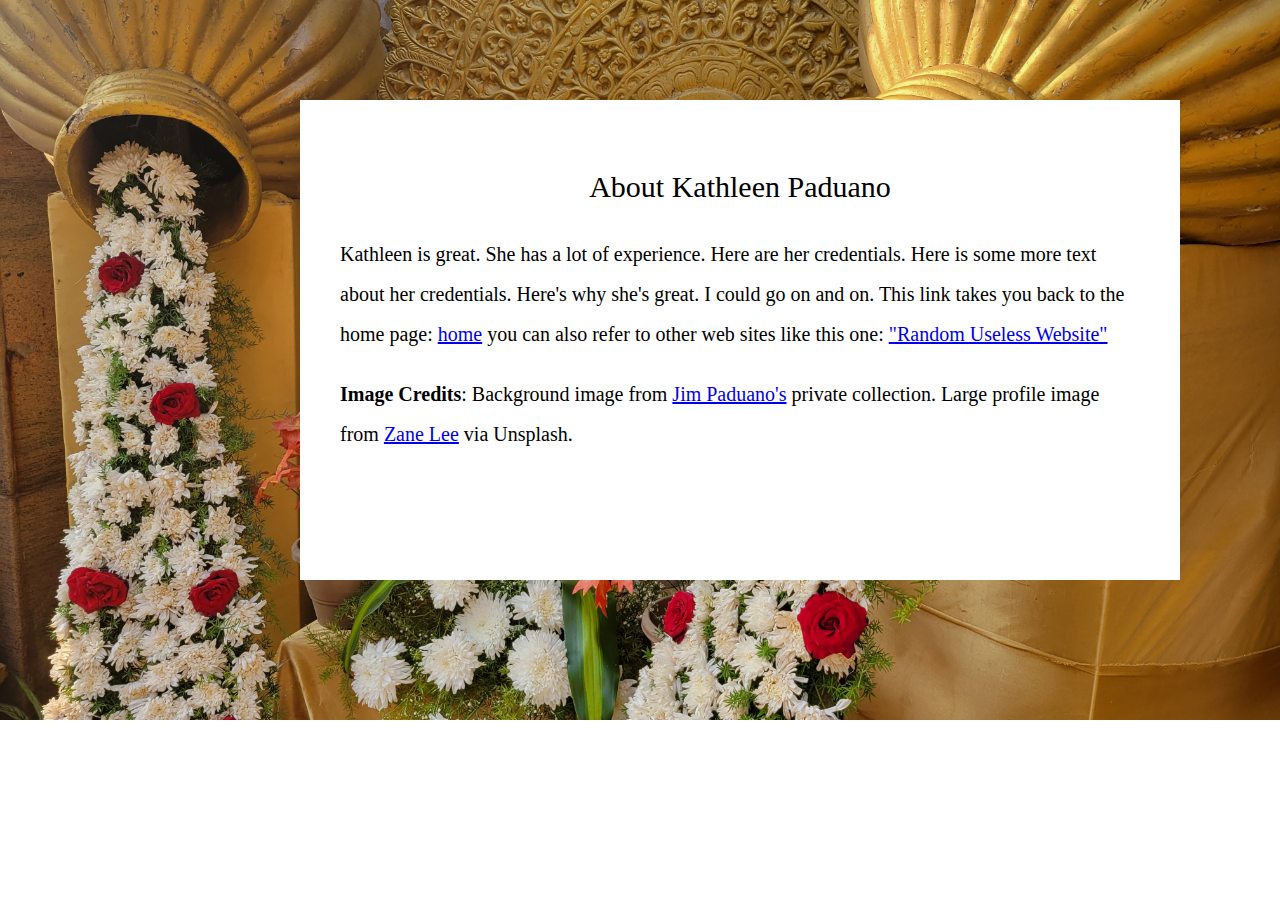
==== about.html @ df9755e8 "Heron Way trial version" ====
<!DOCTYPE html>
<html>

<head>
  <meta charset="utf-8">
  <title> About </title>
  <link rel="shortcut icon" type="image/jpg" />
</head>

<body style="margin:0;">

  <!--First section-->

  <div style="background-image: url('images/background.jpg');
  background-size: cover; height:720px;">

  <div style="background-color:white; height: 400px; width: 800px; position: absolute; right: 100px; top: 100px; padding:40px; ">


<p style="font-size:30px; text-align:center;">About Kathleen Paduano</p>
<p style="font-size:20px;line-height:2;"> 

Kathleen is great.  She has a lot of experience. Here are her credentials.  Here is some more text about her credentials.  Here's why she's great. I could go on and on.

This link takes you back to the home page: <a href="index.html">home</a> you can also refer to other web sites like this one: <a href="https://www.favrify.com/">"Random Useless Website"</a> 
 </p>


<p style="font-size:20px;line-height:2;"><strong>Image Credits</strong>: Background image from <a href="https://www.aurora.aero/autonomy/"> Jim Paduano's</a> private collection. Large profile image from <a href="https://unsplash.com/@zane4004">Zane Lee</a> via Unsplash.</p>
</div>
    </div>
  </body>
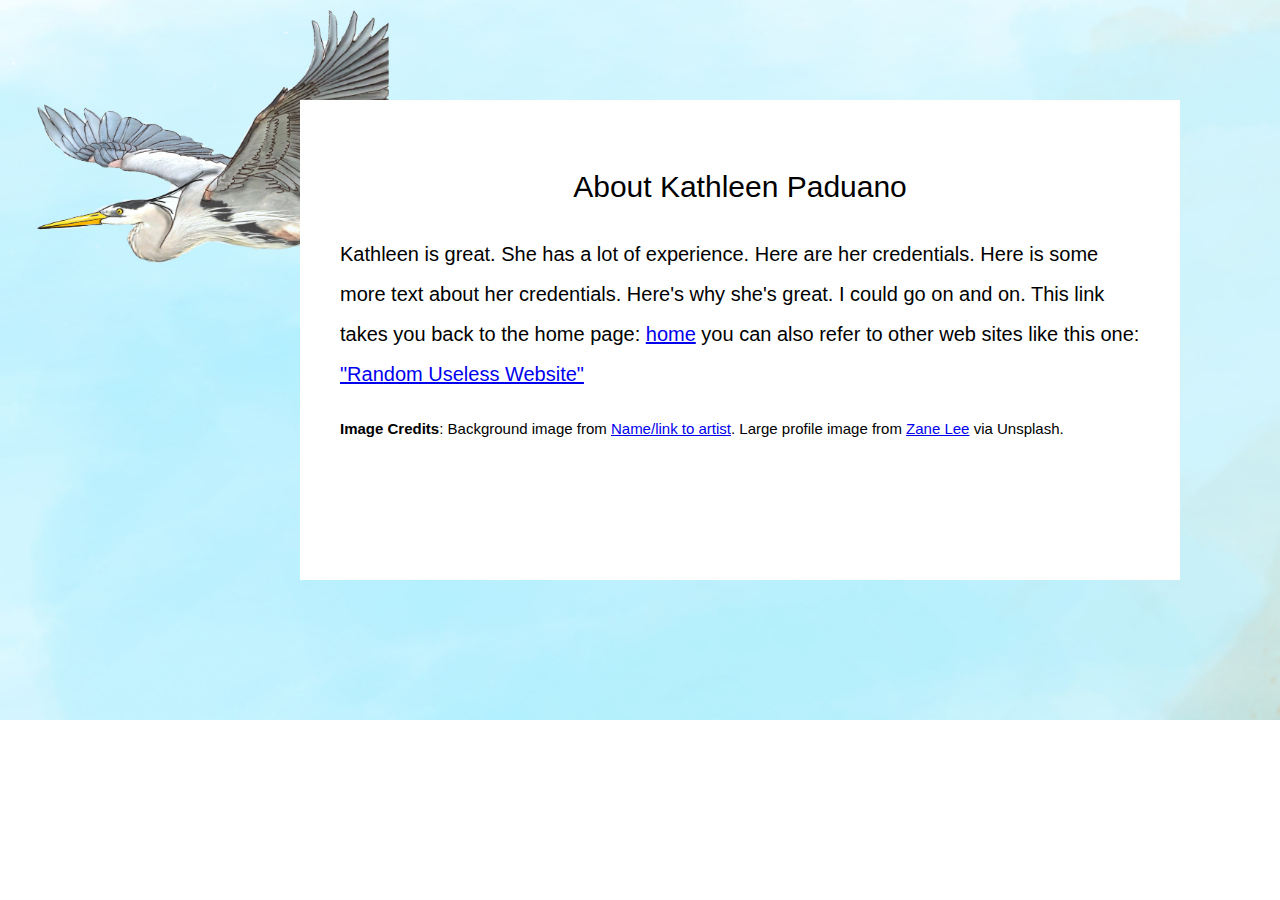
==== commit 53805fb6: "Some Changes to further personalize" ====
--- a/about.html
+++ b/about.html
@@ -6,6 +6,13 @@
   <title> About </title>
   <link rel="shortcut icon" type="image/jpg" />
 </head>
+
+<style>
+.p1 { font-family: Arial, Helvetica, sans-serf; }
+
+
+
+</style>
 
 <body style="margin:0;">
 
@@ -17,8 +24,8 @@
   <div style="background-color:white; height: 400px; width: 800px; position: absolute; right: 100px; top: 100px; padding:40px; ">
 
 
-<p style="font-size:30px; text-align:center;">About Kathleen Paduano</p>
-<p style="font-size:20px;line-height:2;"> 
+<p class="p1"; style="font-size:30px; text-align:center;">About Kathleen Paduano</p>
+<p style="font-family: Arial, Helvetica, sans-serif; font-size:20px;line-height:2;"> 
 
 Kathleen is great.  She has a lot of experience. Here are her credentials.  Here is some more text about her credentials.  Here's why she's great. I could go on and on.
 
@@ -26,7 +33,7 @@
  </p>
 
 
-<p style="font-size:20px;line-height:2;"><strong>Image Credits</strong>: Background image from <a href="https://www.aurora.aero/autonomy/"> Jim Paduano's</a> private collection. Large profile image from <a href="https://unsplash.com/@zane4004">Zane Lee</a> via Unsplash.</p>
+<p style="font-family: Arial, Helvetica, sans-serif; font-size:15px;line-height:2;"><strong>Image Credits</strong>: Background image from <a href="https://www.insert.here.com"> Name/link to artist</a>. Large profile image from <a href="https://unsplash.com/@zane4004">Zane Lee</a> via Unsplash.</p>
 </div>
     </div>
   </body>
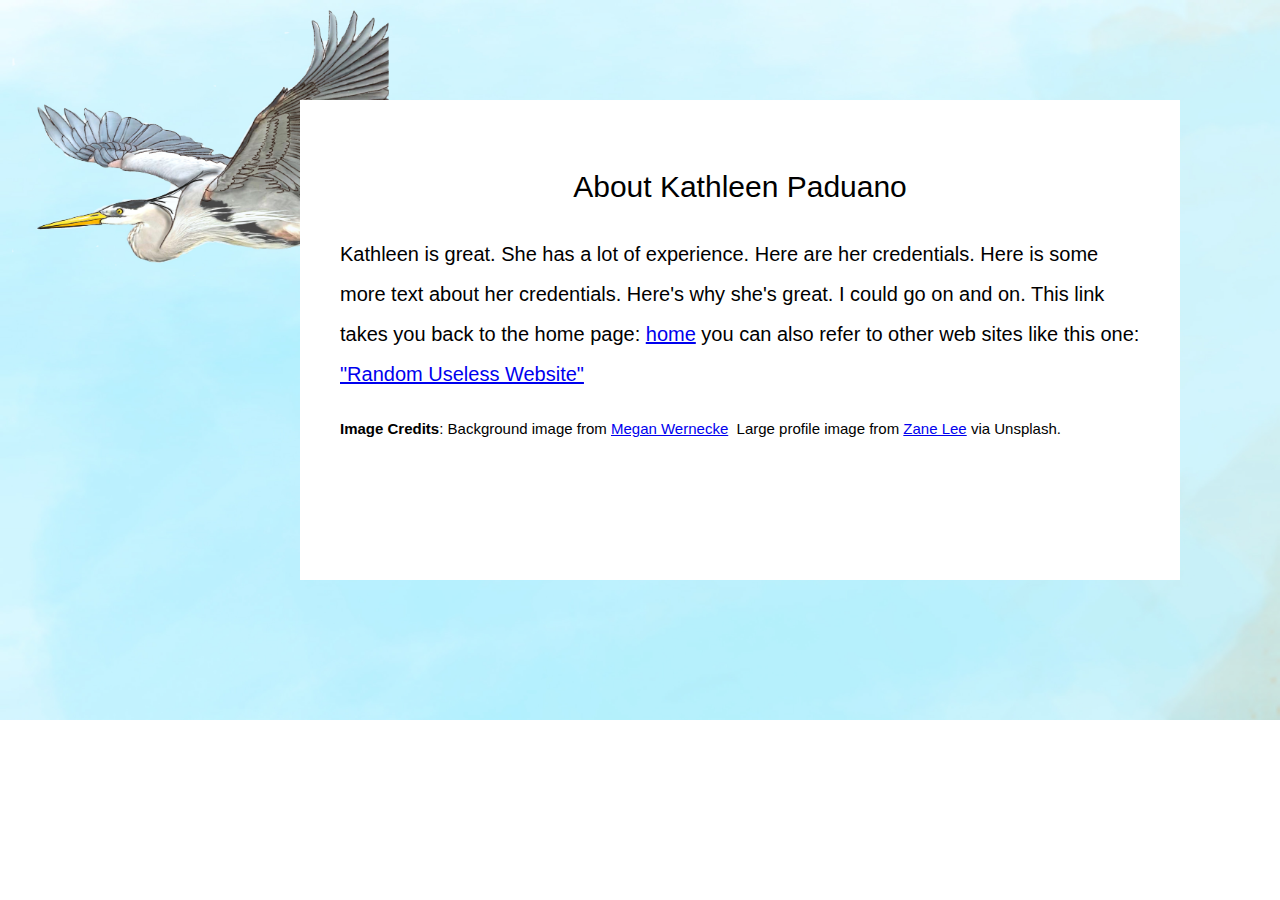
==== commit d243f2ab: "added e-mail for megan" ====
--- a/about.html
+++ b/about.html
@@ -1,39 +1,34 @@
 <!DOCTYPE html>
 <html>
-
-<head>
-  <meta charset="utf-8">
-  <title> About </title>
-  <link rel="shortcut icon" type="image/jpg" />
-</head>
-
-<style>
+  <head>
+    <meta http-equiv="content-type" content="text/html; charset=utf-8">
+    <title> About </title>
+    <link rel="shortcut icon" type="image/jpg">
+    <style>
 .p1 { font-family: Arial, Helvetica, sans-serf; }
 
 
 
-</style>
-
-<body style="margin:0;">
-
-  <!--First section-->
-
-  <div style="background-image: url('images/background.jpg');
+</style></head>
+  <body style="margin:0;">
+    <!--First section-->
+    <div style="background-image: url('images/background.jpg');
   background-size: cover; height:720px;">
-
-  <div style="background-color:white; height: 400px; width: 800px; position: absolute; right: 100px; top: 100px; padding:40px; ">
-
-
-<p class="p1"; style="font-size:30px; text-align:center;">About Kathleen Paduano</p>
-<p style="font-family: Arial, Helvetica, sans-serif; font-size:20px;line-height:2;"> 
-
-Kathleen is great.  She has a lot of experience. Here are her credentials.  Here is some more text about her credentials.  Here's why she's great. I could go on and on.
-
-This link takes you back to the home page: <a href="index.html">home</a> you can also refer to other web sites like this one: <a href="https://www.favrify.com/">"Random Useless Website"</a> 
- </p>
-
-
-<p style="font-family: Arial, Helvetica, sans-serif; font-size:15px;line-height:2;"><strong>Image Credits</strong>: Background image from <a href="https://www.insert.here.com"> Name/link to artist</a>. Large profile image from <a href="https://unsplash.com/@zane4004">Zane Lee</a> via Unsplash.</p>
-</div>
+      <div style="background-color:white; height: 400px; width: 800px; position: absolute; right: 100px; top: 100px; padding:40px; ">
+        <p class="p1" ;="" style="font-size:30px; text-align:center;">About
+          Kathleen Paduano</p>
+        <p style="font-family: Arial, Helvetica, sans-serif; font-size:20px;line-height:2;">
+          Kathleen is great. She has a lot of experience. Here are her
+          credentials. Here is some more text about her credentials. Here's why
+          she's great. I could go on and on.
+          This link takes you back to the home page: <a href="index.html">home</a>
+          you can also refer to other web sites like this one: <a href="https://www.favrify.com/">"Random
+            Useless Website"</a> </p>
+        <p style="font-family: Arial, Helvetica, sans-serif; font-size:15px;line-height:2;"><strong>Image
+            Credits</strong>: Background image from <a href="mailto:Kansas%20University%20%20%20%20%20%20May%201981%20%20%20%20%20%20B.S.%20in%20Occupational%20Therapy%20%20%20%20%20%20%20%20%20%20%20%20%20%20%20%20%20%20%20%20%20%20%20%20%20%20%20%20egretmoon@yahoo.com%20%20%20%20%20%20%20%20%20%20%20%20%20%20%20%20%20%20%20%20%20%20%20%20%20%20%20%20%20%20%20%20%20%20%20%20%20%20%20%20">Megan
+            Wernecke</a>&nbsp; Large profile image from <a href="https://unsplash.com/@zane4004">Zane
+            Lee</a> via Unsplash.</p>
+      </div>
     </div>
   </body>
+</html>
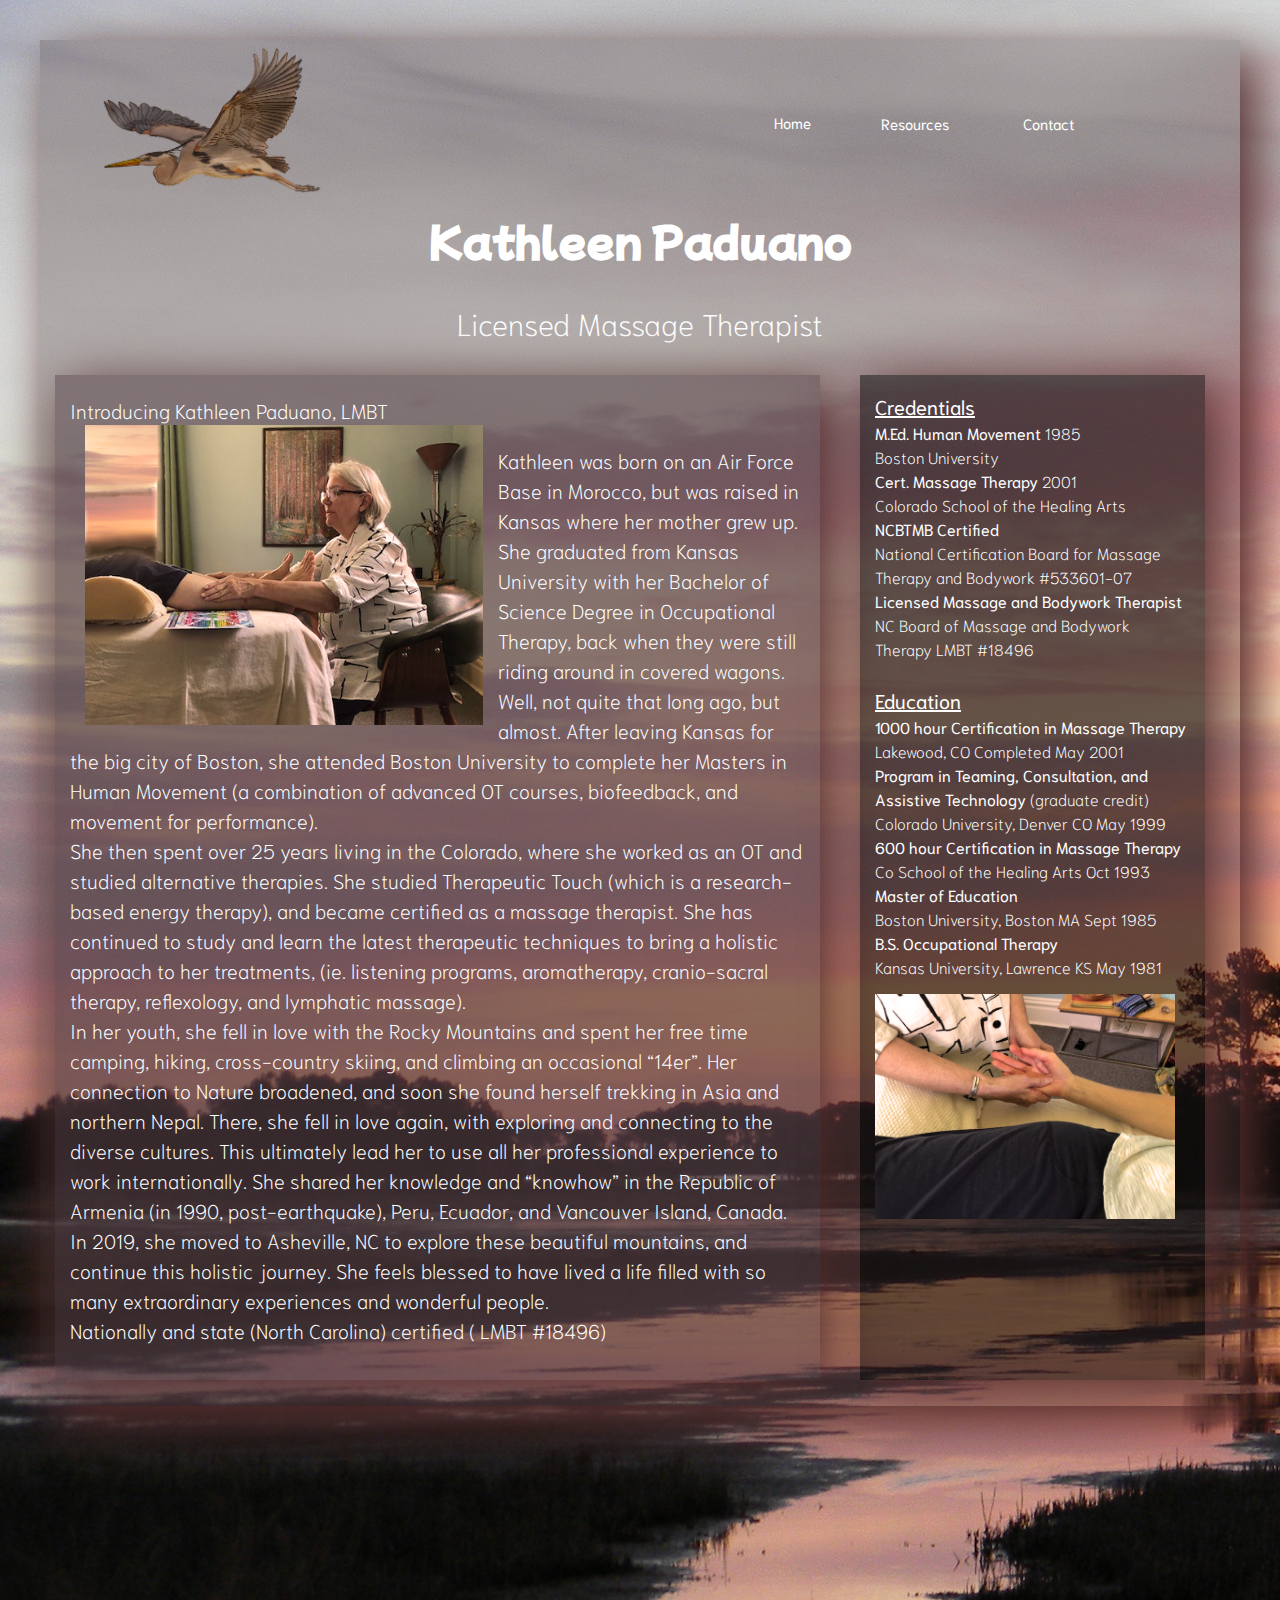
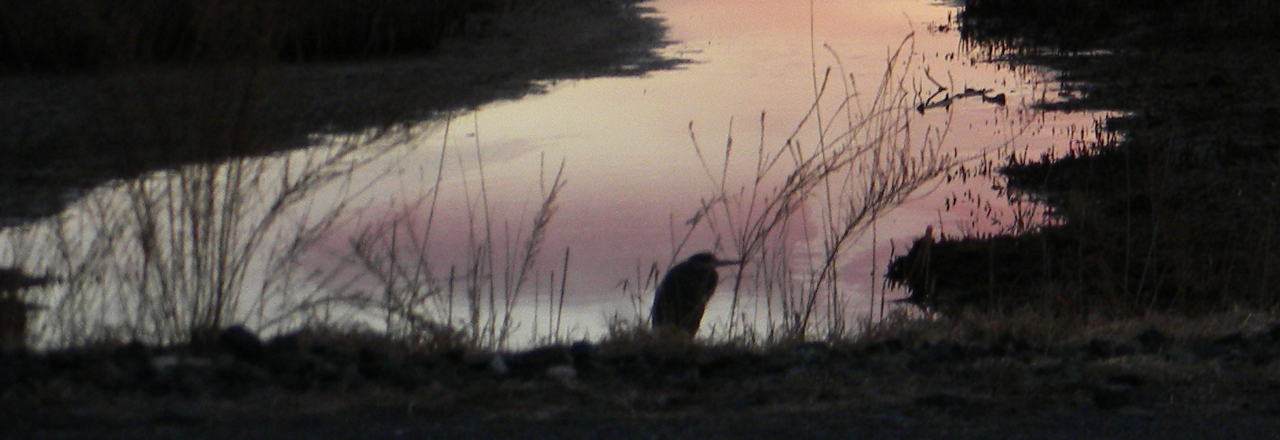
==== commit e5296aec: "Sunset style web page" ====
--- a/about.html
+++ b/about.html
@@ -1,34 +1,137 @@
 <!DOCTYPE html>
 <html>
-  <head>
-    <meta http-equiv="content-type" content="text/html; charset=utf-8">
-    <title> About </title>
-    <link rel="shortcut icon" type="image/jpg">
-    <style>
-.p1 { font-family: Arial, Helvetica, sans-serf; }
 
 
+<head>
 
-</style></head>
-  <body style="margin:0;">
-    <!--First section-->
-    <div style="background-image: url('images/background.jpg');
-  background-size: cover; height:720px;">
-      <div style="background-color:white; height: 400px; width: 800px; position: absolute; right: 100px; top: 100px; padding:40px; ">
-        <p class="p1" ;="" style="font-size:30px; text-align:center;">About
-          Kathleen Paduano</p>
-        <p style="font-family: Arial, Helvetica, sans-serif; font-size:20px;line-height:2;">
-          Kathleen is great. She has a lot of experience. Here are her
-          credentials. Here is some more text about her credentials. Here's why
-          she's great. I could go on and on.
-          This link takes you back to the home page: <a href="index.html">home</a>
-          you can also refer to other web sites like this one: <a href="https://www.favrify.com/">"Random
-            Useless Website"</a> </p>
-        <p style="font-family: Arial, Helvetica, sans-serif; font-size:15px;line-height:2;"><strong>Image
-            Credits</strong>: Background image from <a href="mailto:Kansas%20University%20%20%20%20%20%20May%201981%20%20%20%20%20%20B.S.%20in%20Occupational%20Therapy%20%20%20%20%20%20%20%20%20%20%20%20%20%20%20%20%20%20%20%20%20%20%20%20%20%20%20%20egretmoon@yahoo.com%20%20%20%20%20%20%20%20%20%20%20%20%20%20%20%20%20%20%20%20%20%20%20%20%20%20%20%20%20%20%20%20%20%20%20%20%20%20%20%20">Megan
-            Wernecke</a>&nbsp; Large profile image from <a href="https://unsplash.com/@zane4004">Zane
-            Lee</a> via Unsplash.</p>
+   <!--  ---   site title, content type, links to style sheets, javascript, and fonts ---   -->
+
+   <title>Heron Way</title>
+   <meta http-equiv="content-type" content="text/html; charset=UTF-8">
+   <link rel="stylesheet" type="text/css" media="all" href="styles.css">
+   <link rel="stylesheet" href="https://fonts.googleapis.com/css2?family=Material+Symbols+Outlined:opsz,wght,FILL,GRAD@20..48,100..700,0..1,-50..200" />
+   <link rel="preconnect" href="https://fonts.googleapis.com">
+   <link rel="preconnect" href="https://fonts.gstatic.com" crossorigin>
+   <link href="https://fonts.googleapis.com/css2?family=Mochiy+Pop+One&family=Urbanist&display=swap" rel="stylesheet">
+   <link rel="stylesheet" type="text/css" href="http://fonts.googleapis.com/css?family=Niramit">   
+   <link rel="stylesheet" type="text/css" href="http://fonts.googleapis.com/css?family=Questrial">
+
+
+</head>
+
+
+<!--   ---  Body incorporates a background image, a wrapper, and a translucent box for content ---   -->
+<body>
+<div style="background-image: url('images/HeronCoast.jpg'); background-size: cover; height:2000px; padding-top:40px; padding-left:40px; padding-right:40px;"> 
+<div class="wrapper">
+<div class="box mainbox">
+
+
+       <!--   ---  Navigation bar and heron icon ---   -->
+       <div class="container">
+          <div class="logo">
+             <img src="images/heron_flight3.png" style="height:150px;" alt="heron-way_flight">
+          </div>
+          <nav>
+             <span class="nav-toggle" id="js-nav-toggle">
+                <a href="javascript:void(0);" class="material-symbols-outlined"; style="text-decoration:none"><font color="white">menu</font></a>
+             </span>
+      
+             <ul id="js-menu">
+                <li><a href="index.html" style="text-decoration:none"><font color="white">Home<font></a></li>
+                 <li><a href="resources.html" style="text-decoration:none"><font color="white">Resources<font></a></li>
+                <li><a href="contact.html" style="text-decoration:none"><font color="white">Contact<font></a></li>
+            </ul>
+            <script type="text/javascript" src="javascript.js"></script>
+          </nav>
+       </div>
+
+
+       <!--   ---  Title and subheading (if desired) ---   -->
+
+       <div style="text-align:center;"> 
+           <h1 style="font-family: 'Mochiy Pop One'; font-size:40px; color:#fff; margin:10px;">Kathleen Paduano</h1>
+           <h1 style="font-weight: lighter; font-size:30px; color:#fff; margin:30px; margin-left:100px; margin-right:100px">
+              Licensed Massage Therapist<h1>
+       <div>
+
+      <div class="wrap">
+         <div class="box one"  style="width:70%">
+               <p style="font-weight:100;font-size  :20px; text-align:left;" > 
+               Introducing Kathleen Paduano, LMBT
+
+               <img src="images/Massage@Sunset.png" style="height:300px" alt="Kathleen in action" align="left" hspace = 15px"/>
+               </p>
+            <p style="font-weight:100;font-size  :20px; text-align:left;" > 
+                
+               Kathleen was born on an Air Force Base in Morocco, but was raised in Kansas where her mother grew up. 
+               She graduated from Kansas University with her Bachelor of Science Degree in Occupational Therapy, back 
+               when they were still riding around in covered wagons. Well, not quite that long ago, but almost. After 
+               leaving Kansas for the big city of Boston, she attended Boston University to complete her Masters in 
+               Human Movement (a combination of advanced OT courses, biofeedback, and movement for performance). <br>
+
+               She then spent over 25 years living in the Colorado, where she worked as an OT and studied alternative 
+               therapies. She studied Therapeutic Touch (which is a research-based energy therapy), and became certified 
+               as a massage therapist. She has continued to study and learn the latest therapeutic techniques to bring a 
+               holistic approach to her treatments, (ie. listening programs, aromatherapy, cranio-sacral therapy, reflexology, 
+               and lymphatic massage).<br>
+
+               In her youth, she fell in love with the Rocky Mountains and spent her free time camping, hiking, cross-country 
+               skiing, and climbing an occasional “14er”. Her connection to Nature broadened, and soon she found herself trekking 
+               in Asia and northern Nepal. There, she fell in love again, with exploring and connecting to the diverse cultures. 
+               This ultimately lead her to use all her professional experience to work internationally. She shared her knowledge 
+               and “knowhow” in the Republic of Armenia (in 1990, post-earthquake), Peru, Ecuador, and Vancouver Island, Canada.<br>
+ 
+               In 2019, she moved to Asheville, NC to explore these beautiful mountains, and continue this holistic journey. 
+               She feels blessed to have lived a life filled with so many extraordinary experiences and wonderful people.<br>
+     
+               Nationally and state (North Carolina) certified ( LMBT #18496)
+            </p>
+         </div>
+
+         <div class="box two" style="width:30%;  background-color: rgba(0,0,0,.5);"> 
+            <p style="font-weight:100;font-size:16px; text-align:left; line-height=1.5"> 
+
+               <span style="font-size:20px"><b><u>Credentials</u></b></span><br>
+
+               <b>M.Ed. Human Movement</b>        1985<br>
+               Boston University<br>
+
+               <b>Cert. Massage Therapy</b>          2001<br>
+               Colorado School of the Healing Arts<br>
+
+               <b>NCBTMB Certified</b><br>
+               National Certification Board for Massage Therapy and Bodywork #533601-07<br>
+
+               <b>Licensed Massage and Bodywork Therapist  </b><br>                    
+               NC Board of Massage and Bodywork Therapy LMBT #18496<br><br>
+
+
+               <span style="font-size:20px"><b><u>Education</u></b></span><br>
+
+               <b>1000 hour Certification in Massage Therapy</b><br>
+               Lakewood, CO    Completed May 2001<br>
+
+               <b>Program in Teaming, Consultation, and Assistive Technology</b> (graduate credit)<br>
+               Colorado University, Denver CO    May 1999<br>
+
+               <b>600 hour Certification in Massage Therapy</b><br>
+               Co School of the Healing Arts    Oct 1993<br>
+
+               <b>Master of Education</b><br>
+               Boston University, Boston MA    Sept 1985<br>
+
+               <b>B.S. Occupational Therapy</b><br>
+               Kansas University, Lawrence KS    May 1981<br>
+               <img src="images/MassageHands.png" style="width:300px;" alt="Healing hands" vspace=15px/>
+
+            </p>
+         </div>
+
       </div>
-    </div>
-  </body>
-</html>
+
+</div>
+</div>     
+</div>
+</body>
+</html>--- a/styles.css
+++ b/styles.css
@@ -0,0 +1,175 @@
+/* background color, default font setting */
+body {
+  background-color: #0f0f09;
+  height: 100vh;
+  margin: 0px;
+  font-family: 'Niramit', sans-serif;
+  font-size: 20px
+  font-weight: 100;
+  line-height: 1.5;
+}
+
+/* semi-transparent box in which all the content lives*/
+.mainbox {
+    background-color: rgba(78.8,57.6,63.1,.3);
+    box-shadow: 15px 15px 50px 0px #532c2c;
+    padding: 5px 5px 5px 5px;
+    color: #fff;
+}
+
+a { color: white
+    text-decoration: none
+    cursor: pointer 
+  }
+
+a:hover {
+  opacity: 0.6;
+}
+
+u2 {
+  font-weight:100
+  font-size:20px 
+}
+u2 li {
+  font-weight:10
+  list-style-type: none;
+  cursor: pointer;
+}
+
+/* side-by-side boxes with shadows, that stack in mobile*/
+.wrap {
+  display: flex
+}
+
+.one {
+  width: 60%;
+  background-color: rgba(78.8,57.6,63.1,.5);
+    box-shadow: 10px 10px 50px 0px #532c2c;
+    padding: 0px 15px 15px 15px;
+    margin: 0px 30px 0px 10px;
+    color: #fff;
+}
+
+.two {
+  width: 40%;
+    background-color: rgba(78.8,57.6,63.1,.5);
+    box-shadow: 10px 10px 50px 0px #532c2c;
+    padding: 0px 15px 15px 15px;
+    margin: 0px 30px 0px 10px;
+    color: #fff;
+}
+
+
+@media (max-width: 767px) {
+  .wrap {
+    flex-direction: column;
+  }
+  .one,
+  .two {
+    width: auto;
+  }
+
+}
+
+
+/* styles for the mobile navigation bar (this is quite long) */
+div.container {
+  height: 60%;
+  display: flex;
+  justify-content: center;
+  align-items: center;
+  flex-direction: row;
+}
+
+nav {
+  width: 100%;
+  display: flex;
+  flex-direction: column;
+  justify-content: center;
+  align-items: center;
+  position: relative;
+}
+
+span.nav-toggle {
+  font-size: 30px;
+  display: inline-block;
+  position: absolute;
+  top: 20px;
+  left: 20px;
+}
+
+.logo {
+  margin: 40px 0 40px 0;
+}
+
+.icon {
+  width: 50px;
+  height: 50px;
+  border-radius: 50%;
+  display: inline-block;
+}
+
+ul {
+  display: none;
+  flex-direction: column;
+  justify-content: center;
+  padding-left: 0;
+}
+
+
+ul li {
+  list-style-type: none;
+  font-size: 15px;
+  cursor: pointer;
+  margin: 10px;
+  text-align: center;
+  border-bottom-style: solid;
+  border-bottom-color: #ccc;
+  border-bottom-width: 1px;
+  padding: 5px 10px;
+}
+
+ul li:first-child{
+  margin-top: 0;
+}
+
+ul li:hover {
+  opacity: 0.6;
+}
+
+.active{
+  display: flex;
+}
+
+/* switch to "responsive" nav bar for wider screens */
+@media screen and (min-width: 767px) {
+  nav {
+    height: 40px;
+    flex-direction: row;
+  }
+
+  .logo {
+    padding-left: 50px;
+    margin: 0;
+    width: 20%;
+  }
+
+  ul {
+    display: flex;
+    justify-content: flex-end;
+    width: 80%;
+    flex-direction: row;
+  }
+
+  ul li {
+    display: inline-block;
+    margin: 0 70px 0 0;
+    text-align: left;
+    border-bottom-style: none;
+    padding: 0;
+  }
+
+  span.nav-toggle {
+    display: none;
+  }
+}
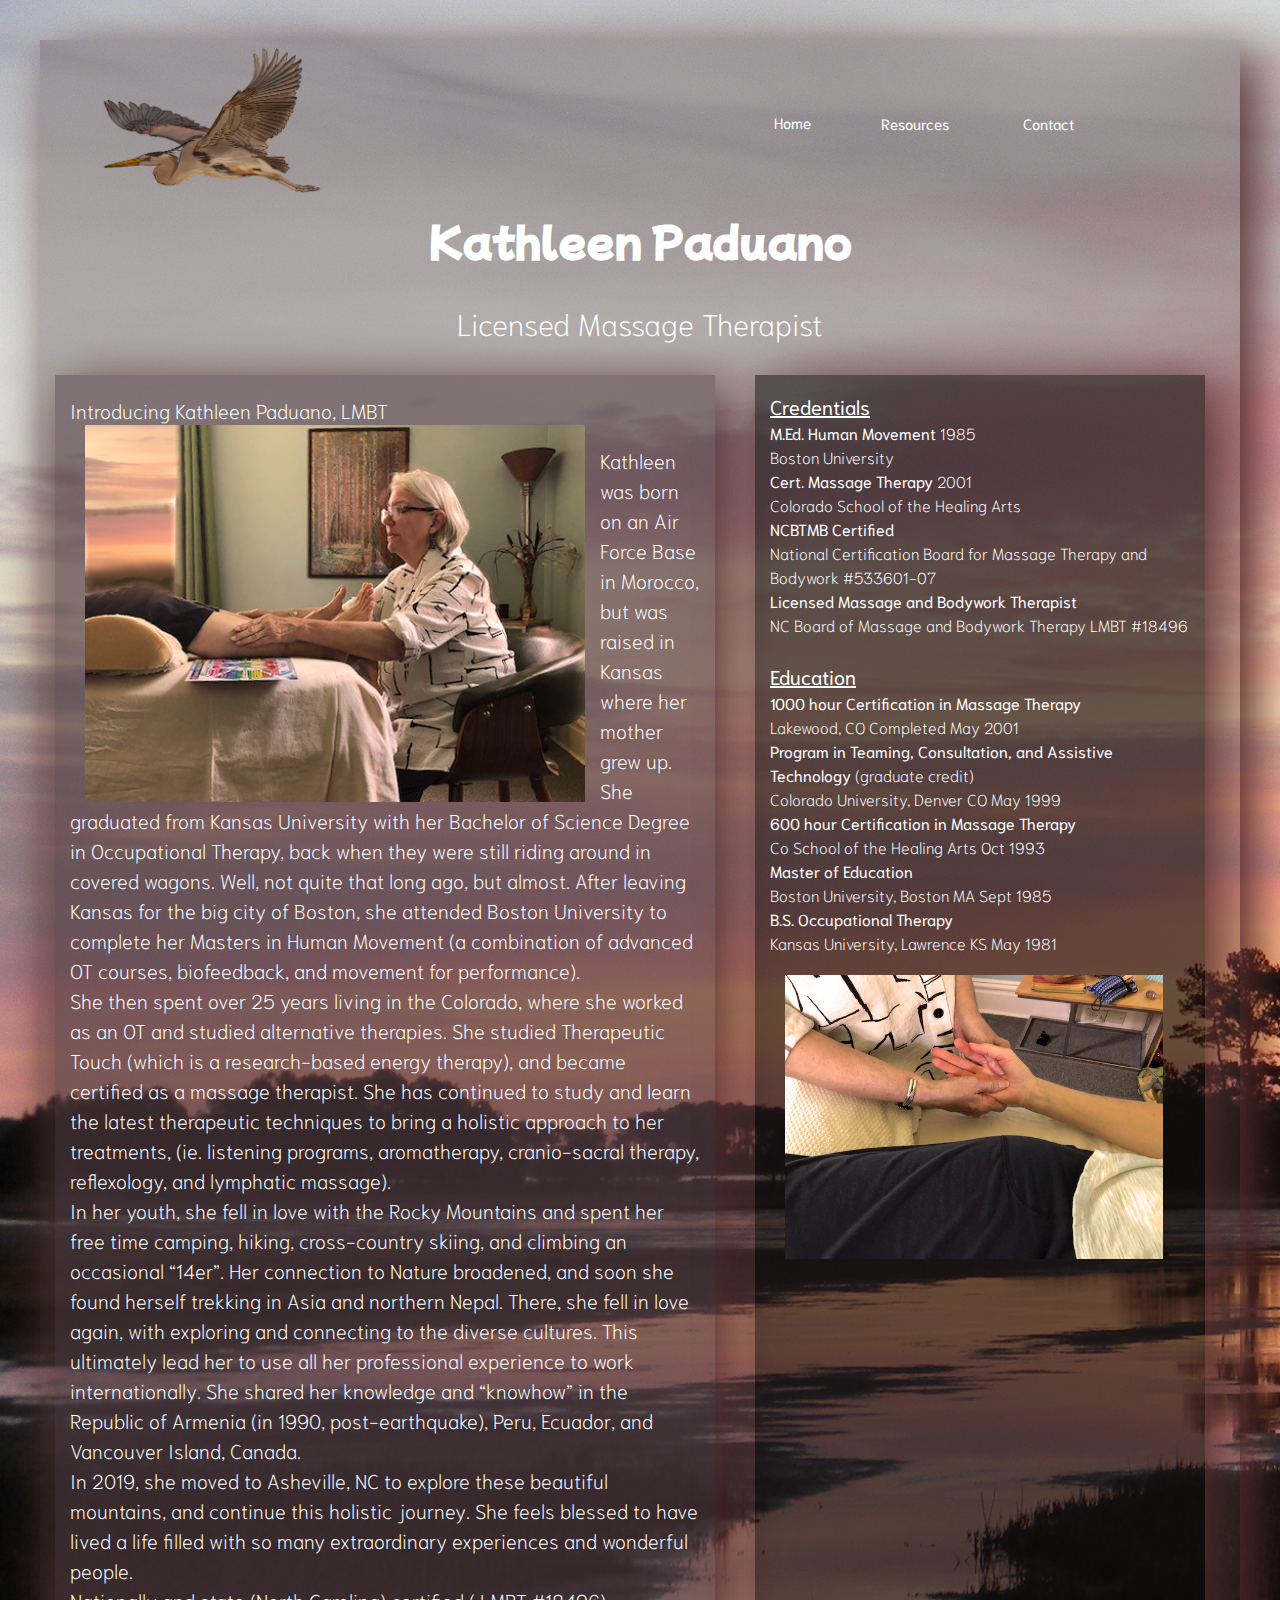
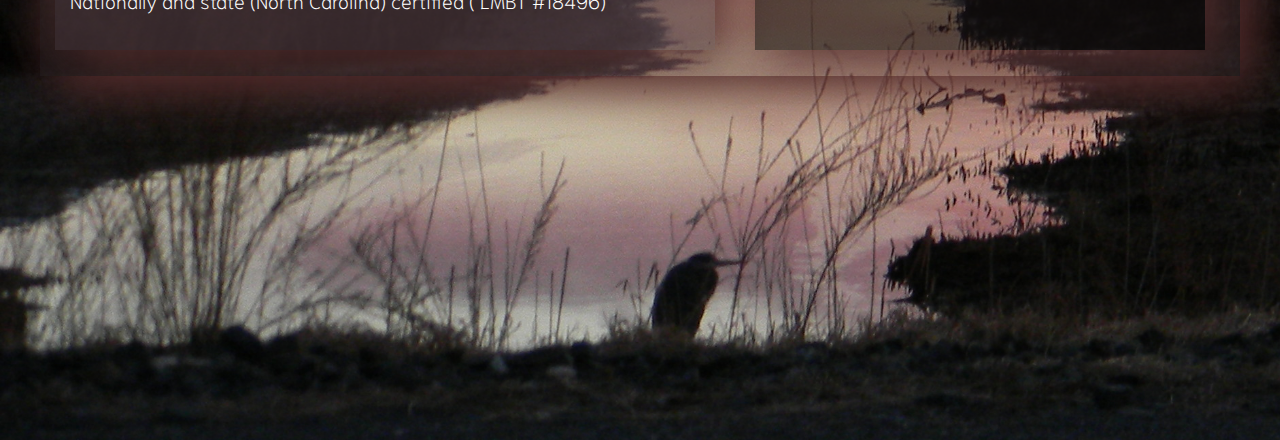
==== commit 277e375e: "Bug fixes" ====
--- a/about.html
+++ b/about.html
@@ -8,6 +8,7 @@
 
    <title>Heron Way</title>
    <meta http-equiv="content-type" content="text/html; charset=UTF-8">
+   <meta name="viewport" content="width=device-width, initial-scale=1">
    <link rel="stylesheet" type="text/css" media="all" href="styles.css">
    <link rel="stylesheet" href="https://fonts.googleapis.com/css2?family=Material+Symbols+Outlined:opsz,wght,FILL,GRAD@20..48,100..700,0..1,-50..200" />
    <link rel="preconnect" href="https://fonts.googleapis.com">
@@ -56,12 +57,12 @@
        <div>
 
       <div class="wrap">
-         <div class="box one"  style="width:70%">
-               <p style="font-weight:100;font-size  :20px; text-align:left;" > 
+         <div class="box one">
+            <p style="font-weight:100;font-size  :20px; text-align:left;" > 
                Introducing Kathleen Paduano, LMBT
 
-               <img src="images/Massage@Sunset.png" style="height:300px" alt="Kathleen in action" align="left" hspace = 15px"/>
-               </p>
+               <img src="images/Massage@Sunset.png" style="width:90%; max-width:500px" alt="Kathleen in action" align="left" hspace = 15px/>
+            </p>
             <p style="font-weight:100;font-size  :20px; text-align:left;" > 
                 
                Kathleen was born on an Air Force Base in Morocco, but was raised in Kansas where her mother grew up. 
@@ -89,7 +90,7 @@
             </p>
          </div>
 
-         <div class="box two" style="width:30%;  background-color: rgba(0,0,0,.5);"> 
+         <div class="box two" style="background-color: rgba(0,0,0,.5);"> 
             <p style="font-weight:100;font-size:16px; text-align:left; line-height=1.5"> 
 
                <span style="font-size:20px"><b><u>Credentials</u></b></span><br>
@@ -123,8 +124,9 @@
 
                <b>B.S. Occupational Therapy</b><br>
                Kansas University, Lawrence KS    May 1981<br>
-               <img src="images/MassageHands.png" style="width:300px;" alt="Healing hands" vspace=15px/>
-
+            </p>
+            <p style="font-weight:100; font-size:20px; text-align:left;" > 
+            <img src="images/MassageHands.png" style="width:90%; max-width:500px"; alt="Healing hands"; align="left"; hspace = 15px/>
             </p>
          </div>
 
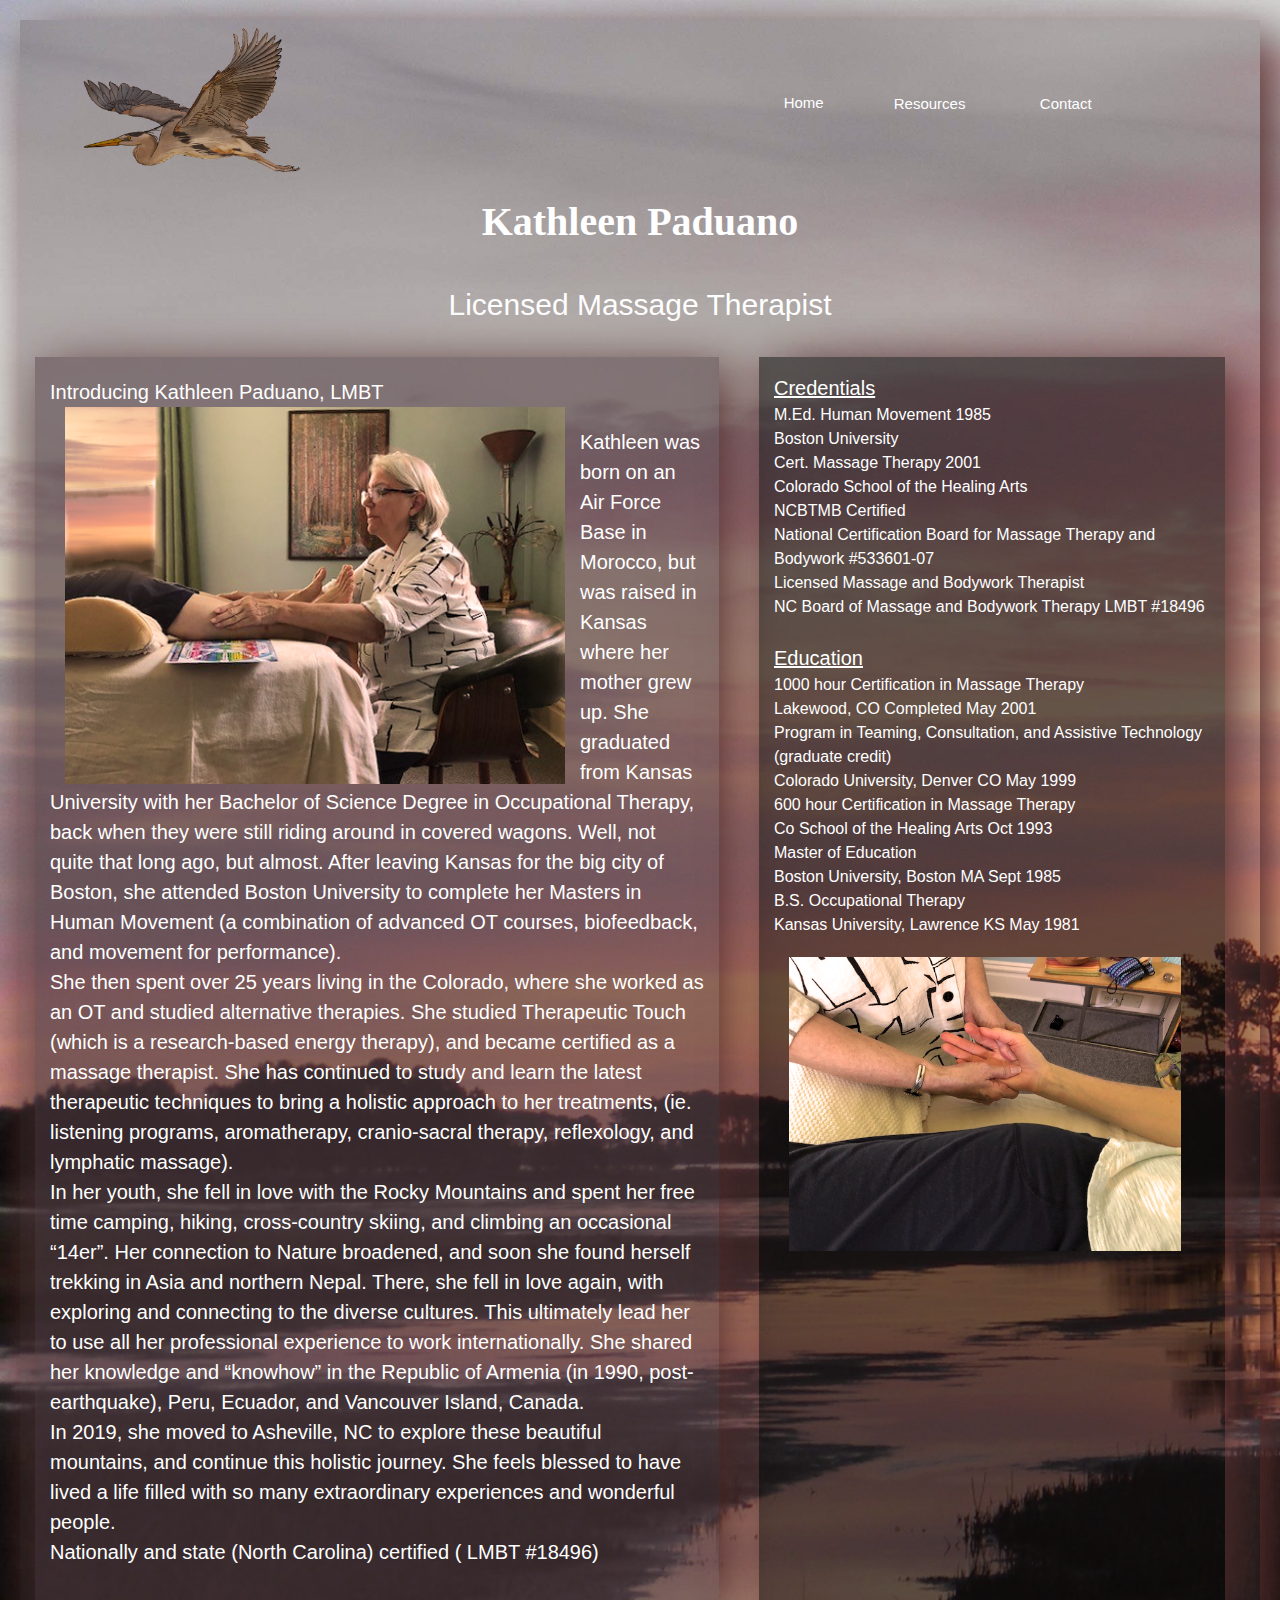
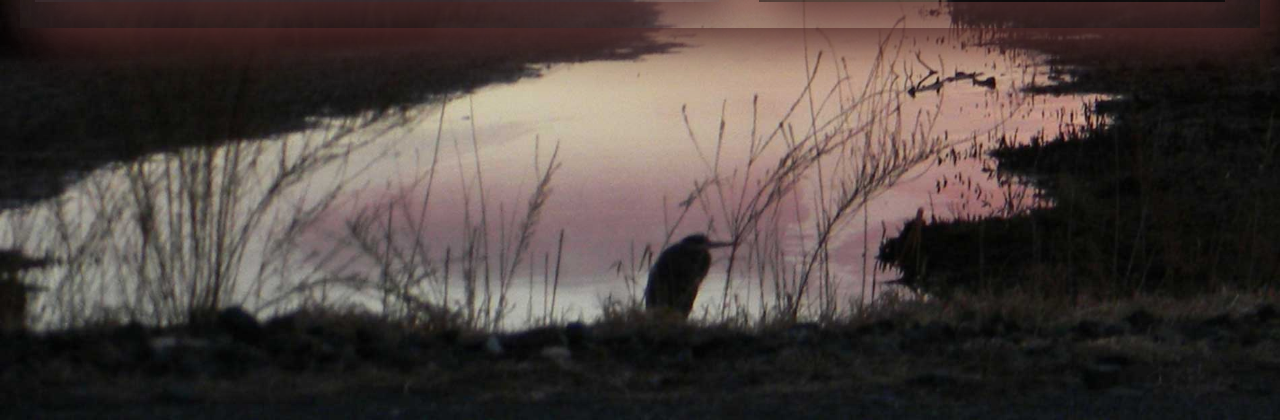
==== commit 8b99431f: "Smaller images, heron now links" ====
--- a/about.html
+++ b/about.html
@@ -10,20 +10,12 @@
    <meta http-equiv="content-type" content="text/html; charset=UTF-8">
    <meta name="viewport" content="width=device-width, initial-scale=1">
    <link rel="stylesheet" type="text/css" media="all" href="styles.css">
-   <link rel="stylesheet" href="https://fonts.googleapis.com/css2?family=Material+Symbols+Outlined:opsz,wght,FILL,GRAD@20..48,100..700,0..1,-50..200" />
-   <link rel="preconnect" href="https://fonts.googleapis.com">
-   <link rel="preconnect" href="https://fonts.gstatic.com" crossorigin>
-   <link href="https://fonts.googleapis.com/css2?family=Mochiy+Pop+One&family=Urbanist&display=swap" rel="stylesheet">
-   <link rel="stylesheet" type="text/css" href="http://fonts.googleapis.com/css?family=Niramit">   
-   <link rel="stylesheet" type="text/css" href="http://fonts.googleapis.com/css?family=Questrial">
-
 
 </head>
 
 
 <!--   ---  Body incorporates a background image, a wrapper, and a translucent box for content ---   -->
 <body>
-<div style="background-image: url('images/HeronCoast.jpg'); background-size: cover; height:2000px; padding-top:40px; padding-left:40px; padding-right:40px;"> 
 <div class="wrapper">
 <div class="box mainbox">
 
@@ -31,7 +23,7 @@
        <!--   ---  Navigation bar and heron icon ---   -->
        <div class="container">
           <div class="logo">
-             <img src="images/heron_flight3.png" style="height:150px;" alt="heron-way_flight">
+            <a href="index.html"> <img src="images/heron_flight4.gif" style="height:150px;" alt="heron-way_flight"> </a>
           </div>
           <nav>
              <span class="nav-toggle" id="js-nav-toggle">
@@ -52,7 +44,7 @@
 
        <div style="text-align:center;"> 
            <h1 style="font-family: 'Mochiy Pop One'; font-size:40px; color:#fff; margin:10px;">Kathleen Paduano</h1>
-           <h1 style="font-weight: lighter; font-size:30px; color:#fff; margin:30px; margin-left:100px; margin-right:100px">
+           <h1 style="font-weight: lighter; font-size:30px; color:#fff; margin:30px; margin-left:30px; margin-right:30px">
               Licensed Massage Therapist<h1>
        <div>
 
@@ -132,8 +124,7 @@
 
       </div>
 
-</div>
-</div>     
+</div>  
 </div>
 </body>
 </html>--- a/styles.css
+++ b/styles.css
@@ -7,6 +7,7 @@
   font-size: 20px
   font-weight: 100;
   line-height: 1.5;
+  background-image: url('images/HeronCoast.jpg'); background-size: cover; height:2000px; padding-top:20px; padding-left:20px; padding-right:20px; 
 }
 
 /* semi-transparent box in which all the content lives*/
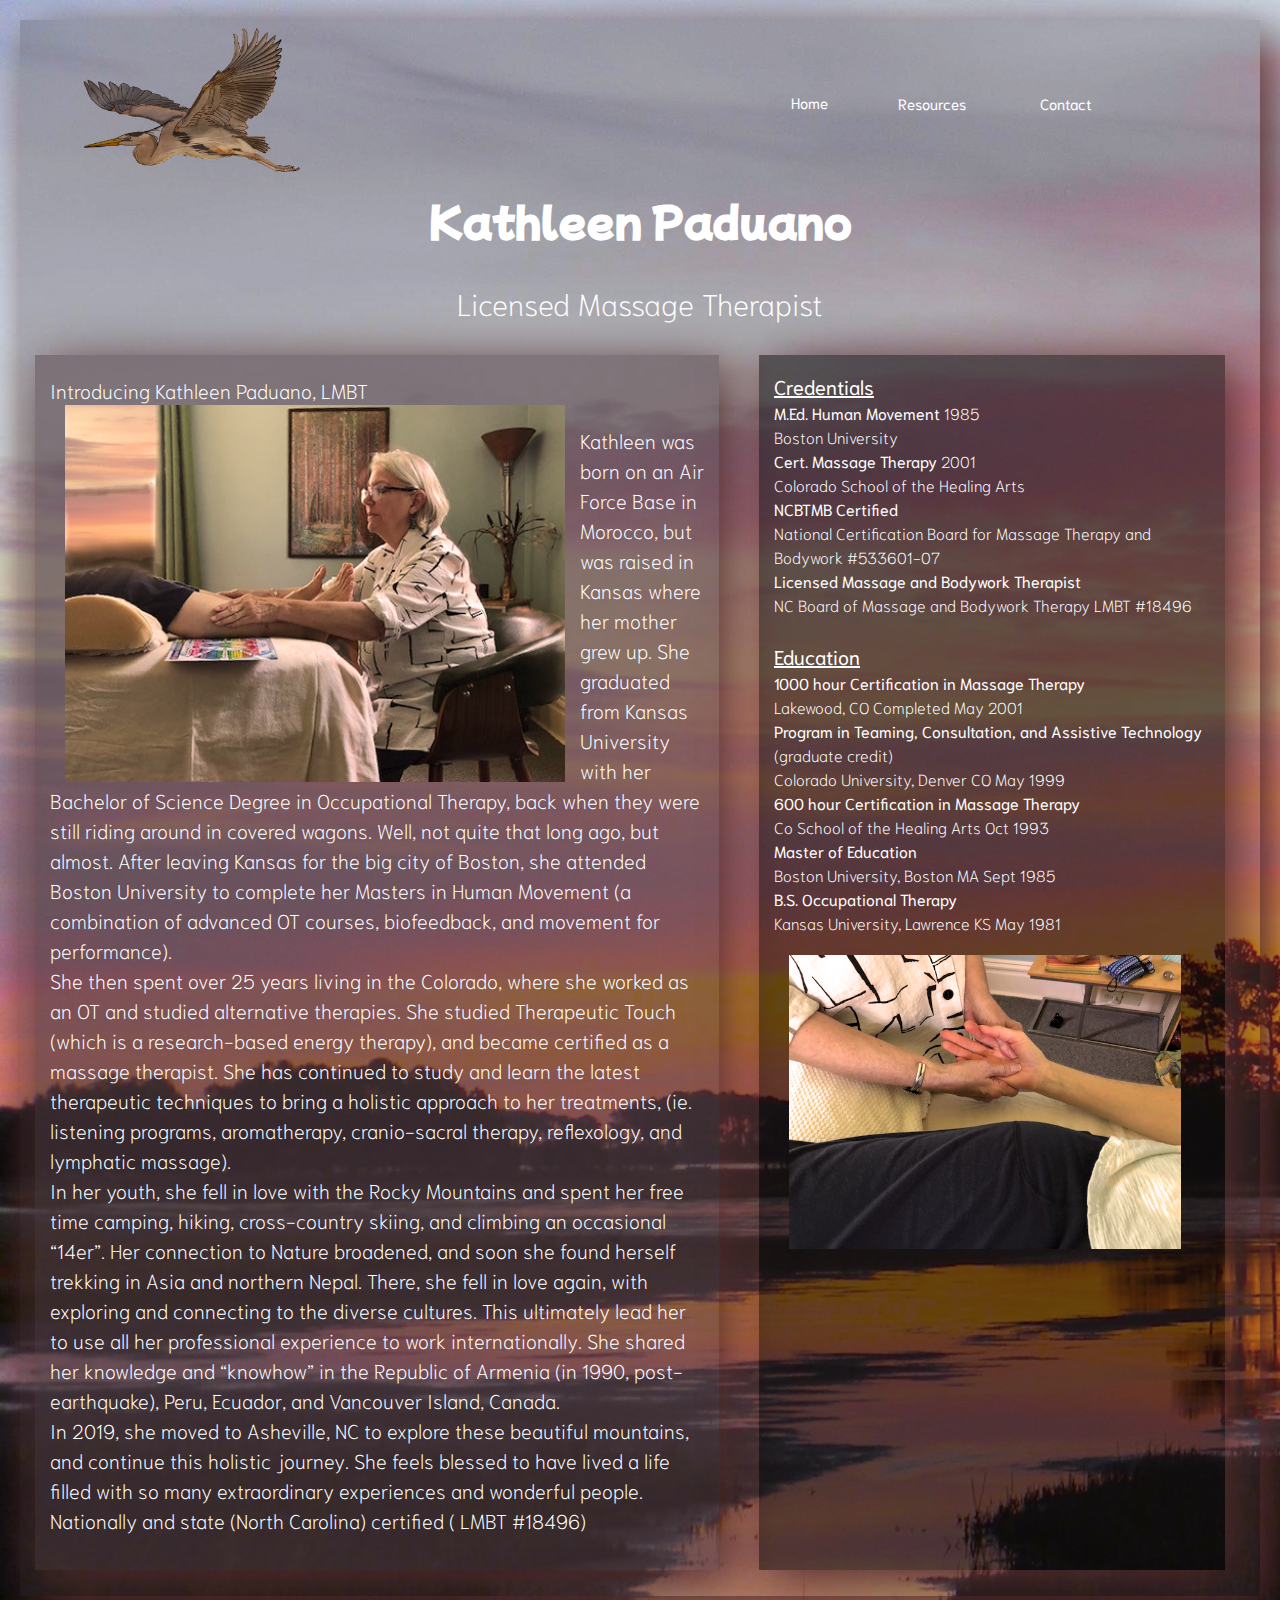
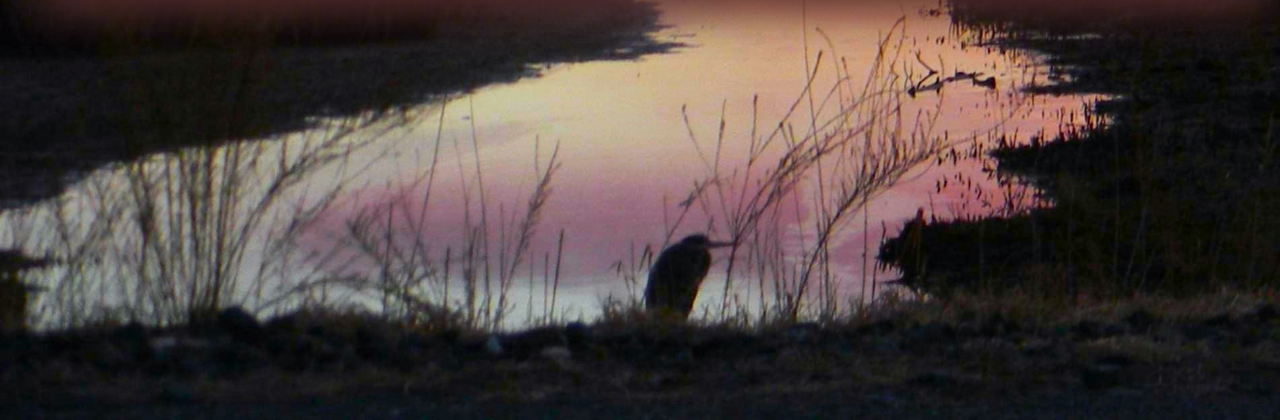
==== commit 692f3cf2: "Update about.html" ====
--- a/about.html
+++ b/about.html
@@ -10,6 +10,12 @@
    <meta http-equiv="content-type" content="text/html; charset=UTF-8">
    <meta name="viewport" content="width=device-width, initial-scale=1">
    <link rel="stylesheet" type="text/css" media="all" href="styles.css">
+   <link rel="stylesheet" href="https://fonts.googleapis.com/css2?family=Material+Symbols+Outlined:opsz,wght,FILL,GRAD@20..48,100..700,0..1,-50..200" />
+   <link rel="preconnect" href="https://fonts.googleapis.com">
+   <link rel="preconnect" href="https://fonts.gstatic.com" crossorigin>
+   <link href="https://fonts.googleapis.com/css2?family=Mochiy+Pop+One&family=Urbanist&display=swap" rel="stylesheet">
+   <link rel="stylesheet" type="text/css" href="http://fonts.googleapis.com/css?family=Niramit">   
+   <link rel="stylesheet" type="text/css" href="http://fonts.googleapis.com/css?family=Questrial">
 
 </head>
 
